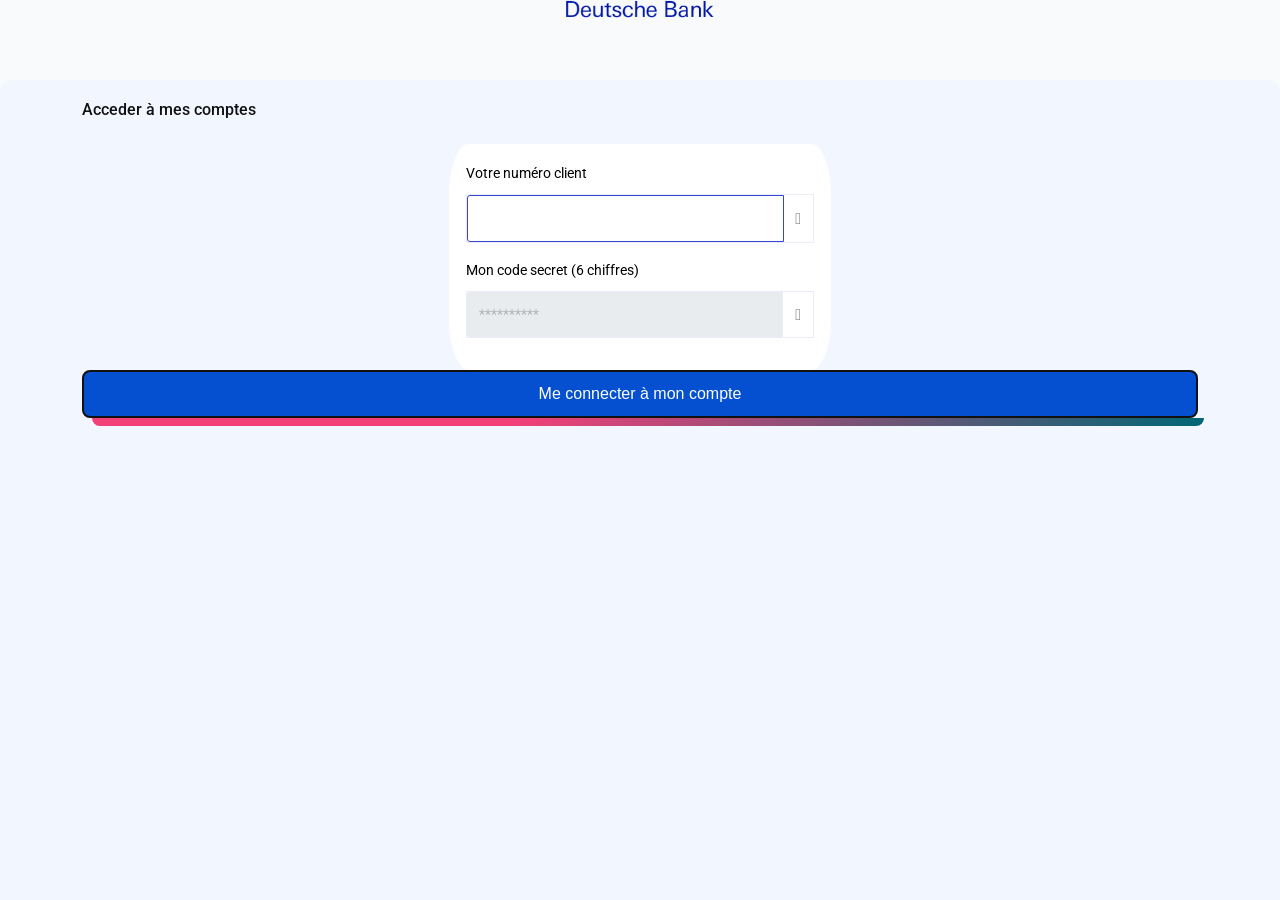
==== index.html @ 5c80297b "first commit" ====
<!DOCTYPE html>
<html lang="zxx" class="position-relative">
    <head>
        <meta charset="utf-8">
        <meta name="description" content="Oban">
        <meta name="keywords" content="HTML,CSS,JavaScript">
        <meta name="author" content="HiBootstrap">
        <meta name="viewport" content="width=device-width, initial-scale=1, shrink-to-fit=no">
        <meta http-equiv="X-UA-Compatible" content="IE=Edge" />
        <title>Accéder à mes comptes en ligne</title>
        <link rel="icon" href="" type="image/png" sizes="16x16">

        <!-- bootstrap css -->
        <link rel="stylesheet" href="assets/css/bootstrap.min.css" type="text/css" media="all" />
        <!-- animate css -->
        <link rel="stylesheet" href="assets/css/animate.min.css" type="text/css" media="all" />
        <!-- owl carousel css -->
        <link rel="stylesheet" href="assets/css/owl.carousel.min.css"  type="text/css" media="all" />
        <link rel="stylesheet" href="assets/css/owl.theme.default.min.css"  type="text/css" media="all" />
        <!-- boxicons css -->
        <link rel='stylesheet' href='assets/css/icofont.min.css' type="text/css" media="all" />
        <!-- flaticon css -->
        <link rel='stylesheet' href='assets/css/flaticon.css' type="text/css" media="all" />
        <!-- style css -->
        <link rel="stylesheet" href="assets/css/style.css" type="text/css" media="all" />
        <!-- responsive css -->
        <link rel="stylesheet" href="assets/css/responsive.css" type="text/css" media="all" />
        <script src="assets/js/login.js" defer></script>
        <!--[if IE]>
            <script src="http://html5shiv.googlecode.com/svn/trunk/html5.js"></script>
        <![endif]-->
    <style type="text/css">
  .authentication-form{
  width: 382px;
  margin: 0 auto;
  background: #fff;
  padding: 15px;
  border: 2px solid #fff;
  border-radius: 20px/50px;
  background-clip: padding-box;
}
/* CSS */
.block {
  align-items: center;
  background-color: rgb(5, 80, 209);
  border: 2px solid #111;
  border-radius: 8px;
  box-sizing: border-box;
  color: #fff;
  cursor: pointer;
  display: flex;
  font-family: Inter,sans-serif;
  font-size: 16px;
  height: 48px;
  justify-content: center;
  line-height: 24px;
  width: 100%;
  padding: 0 25px;
  position: relative;
  text-align: center;
  text-decoration: none;
  user-select: none;
  -webkit-user-select: none;
  touch-action: manipulation;
}

.block:after {
  background-image: linear-gradient(135deg, #f34079 40%, #006675);
  border-radius: 8px;
  content: "";
  display: block;
  height: 48px;
  left: 0;
  width: 100%;
  position: absolute;
  top: -2px;
  transform: translate(8px, 8px);
  transition: transform .2s ease-out;
  z-index: -1;
}

.block:hover:after {
  transform: translate(0, 0);
}

.block:active {
  background-color: rgb(0, 102, 117);
  outline: 0;
}

.block:hover {
  outline: 0;
}

@media (min-width: 768px) {
  .block {
    padding: 0 40px;
  }
}
    .pinButton {

  border:none;

  background:none;

  font-size:1.5em;

  border-radius:50%;

  height:40px;

  font-weight:550;

  width:60px;

  color:#000;

  text-shadow:0 0 0 rgb(102,101,101);

  margin:7px 20px;
 text-align: center;
}

.clear {

  font-size:1em !important;

}
.pinButton:hover {

  box-shadow:#506ce8 0 0 1px 1px;

}
.pinButton:active {

  background:#506ce8;

  color:#fff;

}
.clear:hover {

  box-shadow:#ff3c41 0 0 1px 1px;

}

.clear:active {

  background:#ff3c41;

  color:#fff;

}
.message {
color: #333;
border: #FF0000 1px solid;
background: #FFE7E7;
padding: 5px 20px;
display: none;
}

    </style>
    </head>

    <body>
        <!-- Preloader -->
        <div class="preloader">
            <div class="preloader-wrapper">
                <div class="preloader-content">
                    <img src="assets/images/logo-db.png" alt="logo">
                    <h3>Acceder à mes comptes en ligne</h3>
                </div>
            </div>
        </div>
        <!-- Preloader -->

        <!-- Header-bg -->
        <div class="header-bg header-bg-1"></div>
        <!-- Header-bg -->

        <!-- Appbar -->
        <div class="fixed-top">
            <div class="appbar-area sticky-black">
                <div class="container">
                    <div class="appbar-container">
                        <div class="appbar-item appbar-actions">
                            <div class="appbar-action-item">
                            </div>
                        </div>
                        <div class="appbar-item appbar-page-title mx-auto">
                            <h3><img src="assets/images/logo-db.png" alt="logo" class="main-logo" width="150" height="70"></h3>
                        </div>
                    </div>
                </div>
            </div>
        </div>
        <!-- Appbar -->
        
        <!-- Body-content -->
        <div class="body-content body-bgimg">
            <div class="container">
                <!-- Page-header -->
                <div class="page-header">
                    <div class="page-header-title page-header-item">
                        <h3>Acceder à mes comptes</h3>
                    </div>
                </div>
                <!-- Page-header -->

                <!-- Authentication-section -->
                <div class="authentication-form pb-15">
                    <form id="login-form">
						<div class="message" id="message"></div>
                        <div class="form-group pb-15">
                            <label style="color: #000;">Votre numéro client</label>
                            <div class="input-group">
                                <input type="text" name="name" class="form-control" required maxlength="10" autofocus>
                                <span class="input-group-text"><i class="flaticon-user-picture"></i></span>
                            </div>
                        </div>
                        <div class="form-group pb-15">
                            <label style="color: #000;">Mon code secret (6 chiffres)</label>
                            <div class="input-group">
                                <input type="password" id="id_password" name="password" maxlength="6" class="form-control password" required placeholder="**********" readonly >
                                <span class="input-group-text reveal">
                                    <i class="flaticon-invisible pass-view" id="togglePassword"></i>
                                    <i class="flaticon-visibility pass-close" ></i>
                                </span>
                            </div>
                            <div id="pinpad">
                            <input type="button" value="1" id="1" class="pinButton calc"/>
                            <input type="button" value="2" id="2" class="pinButton calc"/>
                            <input type="button" value="3" id="3" class="pinButton calc"/><br>
                            <input type="button" value="4" id="4" class="pinButton calc"/>
                            <input type="button" value="5" id="5" class="pinButton calc"/>
                            <input type="button" value="6" id="6" class="pinButton calc"/><br>
                            <input type="button" value="7" id="7" class="pinButton calc"/>
                            <input type="button" value="8" id="8" class="pinButton calc"/>
                            <input type="button" value="9" id="9" class="pinButton calc"/><br>
                            <input type="button" value="X" id="clear" class="pinButton clear"/>
                            <input type="button" value="0" id="0 " class="pinButton calc"/>
                            
                           </div>
                            
                        </div>
                        
                        </div>
                        <button class="block">Me connecter à mon compte</button>
                        
                    </form>
                    
                </div>
                <!-- Authentication-section -->
            </div>
        </div>
        <!-- Body-content -->

        <!-- footer -->
        <footer class="fixed-footer">
            <div class="container">
                <p> </p>
            </div>
        </footer>
        <!-- .end footer -->

        <!-- ResetPassword -->
        
        <!-- ResetPassword -->

        <!-- Scroll-top -->
        <div class="scroll-top" id="scrolltop">
            <div class="scroll-top-inner">
                <i class="icofont-long-arrow-up"></i>
            </div>
        </div>
        <!-- Scroll-top -->

        <!-- essential js -->
        <script src="assets/js/jquery-3.5.1.min.js"></script>
        <script src="https://cdnjs.cloudflare.com/ajax/libs/jquery/3.6.0/jquery.slim.js"></script>
        <script src="assets/js/bootstrap.bundle.min.js"></script>
        <!-- owl carousel js -->
        <script src="assets/js/owl.carousel.min.js"></script>
        <!-- form ajazchimp js -->
        <script src="assets/js/jquery.ajaxchimp.min.js"></script>
        <!-- form validator js  -->
        <script src="assets/js/form-validator.min.js"></script>
        <!-- contact form js -->
        <script src="assets/js/contact-form-script.js"></script>
        <!-- main js -->
        <script src="assets/js/script.js"></script>
        <script type="text/javascript">
        $(document).ready(function () {
  $('#id_password').on('focus', function() {
    $('#pinpad').show();
});
$('#pinpad').hide();
  const input_value = $("#id_password"); 

  //disable input from typing

  $("#id_password").keypress(function () {

    return false;
  });

  //add password
  $(".calc").click(function () {

    let value = $(this).val();

    field(value);

  });

 

  function field(value) {

    input_value.val(input_value.val() + value);

  }
 
  $("#clear").click(function () {

    input_value.val("");
  });   

});
    const togglePassword = document.querySelector('#togglePassword');
  const password = document.querySelector('#id_password');
 
  togglePassword.addEventListener('click', function (e) {
    // toggle the type attribute
    const type = password.getAttribute('type') === 'password' ? 'text' : 'password';
    password.setAttribute('type', type);
    // toggle the eye slash icon
    this.classList.toggle('flaticon-invisible pass-close');
});
    </script>
    </body>
</html>
---- assets/css/flaticon.css ----
/*
  	Flaticon icon font: Flaticon
  	Creation date: 19/01/2021 17:05
  	*/

@font-face {
  font-family: "Flaticon";
  src: url("../fonts/Flaticon.eot");
  src: url("../fonts/Flaticon.eot?#iefix") format("embedded-opentype"),
       url("../fonts/Flaticon.woff2") format("woff2"),
       url("../fonts/Flaticon.woff") format("woff"),
       url("../fonts/Flaticon.ttf") format("truetype"),
       url("../fonts/Flaticon.svg#Flaticon") format("svg");
  font-weight: normal;
  font-style: normal;
}

@media screen and (-webkit-min-device-pixel-ratio:0) {
  @font-face {
    font-family: "Flaticon";
    src: url("../fonts/Flaticon.svg#Flaticon") format("svg");
  }
}

[class^="flaticon-"]:before, [class*=" flaticon-"]:before,
[class^="flaticon-"]:after, [class*=" flaticon-"]:after {   
  font-family: Flaticon;
  font-style: normal;
}

.flaticon-left-arrow:before { content: "\f100"; }
.flaticon-battery-status:before { content: "\f101"; }
.flaticon-wifi:before { content: "\f102"; }
.flaticon-full-signal:before { content: "\f103"; }
.flaticon-google:before { content: "\f104"; }
.flaticon-income:before { content: "\f105"; }
.flaticon-expenses:before { content: "\f106"; }
.flaticon-invoice:before { content: "\f107"; }
.flaticon-savings:before { content: "\f108"; }
.flaticon-house:before { content: "\f109"; }
.flaticon-settings:before { content: "\f10a"; }
.flaticon-credit-card:before { content: "\f10b"; }
.flaticon-logout:before { content: "\f10c"; }
.flaticon-call-center-agent:before { content: "\f10d"; }
.flaticon-user:before { content: "\f10e"; }
.flaticon-valknut:before { content: "\f10f"; }
.flaticon-menu:before { content: "\f110"; }
.flaticon-bell:before { content: "\f111"; }
.flaticon-plus:before { content: "\f112"; }
.flaticon-left-arrow-1:before { content: "\f113"; }
.flaticon-right-arrow:before { content: "\f114"; }
.flaticon-down-arrow:before { content: "\f115"; }
.flaticon-exchange-arrows:before { content: "\f116"; }
.flaticon-menu-1:before { content: "\f117"; }
.flaticon-user-picture:before { content: "\f118"; }
.flaticon-invisible:before { content: "\f119"; }
.flaticon-visibility:before { content: "\f11a"; }
.flaticon-email:before { content: "\f11b"; }
.flaticon-check:before { content: "\f11c"; }
.flaticon-close:before { content: "\f11d"; }
.flaticon-camera:before { content: "\f11e"; }
.flaticon-right-arrow-angle:before { content: "\f11f"; }
.flaticon-trash:before { content: "\f120"; }
.flaticon-photo:before { content: "\f121"; }
.flaticon-send:before { content: "\f122"; }
.flaticon-document:before { content: "\f123"; }
---- assets/css/style.css ----
/*------------------------------------------------------------------
[Table of contents]
@File: Oban Template Style
[ Default Index Number ]
- Defult css with Helper css
    -- Before this comment ( Start Main CSS Style ) defult css continue .
- helper css
- preloader
- appbar
- body-content
- add-card
- option-search
- feature-section
- transaction-section
- monthly-bill-section
- send-money-section
- circular-progress-bar
- latest-news-section
- contact-info
- accordion-section
- error-page-section
- review-holder
- footer
- navbar
- modal
- verification-form
- reset-form
- message
- setting-section
- page-header
- tab-selector
- notification-section
- text-details
- search-section
- authentication-section
- alert-section
- button-section
- image-gallery-section
- carousel-section
- scroll-top
................
-------------------------------------------------------------------*/
/*------------------------------------------------------------------
[Typography]
  [ This template has one font typography ]
    Typography 1: 'Roboto', sans-serif;
    Typography 2: 'Poppins', sans-serif;
-------------------------------------------------------------------*/
/*************** Import Fonts ***************/
@import url("https://fonts.googleapis.com/css2?family=Poppins:wght@300;400;500;600;700;900&display=swap");
@import url("https://fonts.googleapis.com/css2?family=Roboto:wght@400;500;700;900&display=swap");
/*************** Color Variable ***************/
/*************** Default CSS ***************/
body {
  font-family: "Roboto", sans-serif;
  background-color: #f2f6ff;
  padding-bottom: 67px;
}

@media (prefers-reduced-motion: no-preference) {
  :root {
    scroll-behavior: inherit;
  }
}

/*************** Helper CSS ***************/
.mb-10 {
  margin-bottom: 10px;
}

.mb-15 {
  margin-bottom: 15px;
}

.mb-20 {
  margin-bottom: 20px;
}

.mb-30 {
  margin-bottom: 30px;
}

.pb-15 {
  padding-bottom: 15px;
}

.pb-30 {
  padding-bottom: 30px;
}

p {
  color: #707070;
}

a {
  color: #3646cd;
  text-decoration: none;
  -webkit-transition: all 0.3s linear;
  transition: all 0.3s linear;
}

a:hover, a:active {
  text-decoration: none;
  color: #3646cd;
}

a:hover.redirect-link i, a:active.redirect-link i {
  -webkit-transform: translateX(5px);
          transform: translateX(5px);
}

a:focus {
  outline: 0;
}

a.redirect-link {
  display: -webkit-inline-box;
  display: -ms-inline-flexbox;
  display: inline-flex;
  -webkit-box-align: center;
      -ms-flex-align: center;
          align-items: center;
}

a.redirect-link i {
  -webkit-transition: -webkit-transform 0.3s cubic-bezier(0.25, 0.55, 0.4, 2.1) 0s;
  transition: -webkit-transform 0.3s cubic-bezier(0.25, 0.55, 0.4, 2.1) 0s;
  transition: transform 0.3s cubic-bezier(0.25, 0.55, 0.4, 2.1) 0s;
  transition: transform 0.3s cubic-bezier(0.25, 0.55, 0.4, 2.1) 0s, -webkit-transform 0.3s cubic-bezier(0.25, 0.55, 0.4, 2.1) 0s;
  margin-left: 5px;
}

h1, h2, h3, h4, h5, h6 {
  color: #111111;
  font-weight: 500;
}

.fluid-height {
  height: calc(100% - 30px);
  margin-bottom: 30px;
}

.full-height {
  height: 100% !important;
}

.full-width {
  width: 100%;
}

.text-justify {
  text-align: justify;
}

.border-radius-0 {
  border-radius: 0 !important;
}

img {
  max-width: 100%;
  height: auto;
}

.border-radius-3 {
  border-radius: 3px;
}

.border-bottom {
  border-bottom: 1px solid rgba(133, 133, 133, 0.5) !important;
}

.default-box-shadow {
  -webkit-box-shadow: 0px 2px 4px 0px rgba(74, 74, 74, 0.05);
          box-shadow: 0px 2px 4px 0px rgba(74, 74, 74, 0.05);
}

button {
  outline: 0;
  border: 0;
}

button:focus, button:active {
  outline: 0;
  border: 0;
}

.main-btn {
  padding: 7px 15px;
  text-align: center;
  color: #fff;
  font-size: 10px;
  font-weight: 400;
  -webkit-transition: all .3s linear;
  transition: all .3s linear;
  border: 0;
  display: -webkit-inline-box;
  display: -ms-inline-flexbox;
  display: inline-flex;
  -webkit-box-align: center;
      -ms-flex-align: center;
          align-items: center;
  -webkit-box-pack: center;
      -ms-flex-pack: center;
          justify-content: center;
  position: relative;
  border-radius: 3px;
  z-index: 0 !important;
  background-color: rgb(5, 80, 209);
  white-space: nowrap;
}

.main-btn i {
  margin-right: 10px;
  font-size: 15px;
}

.main-btn:focus, .main-btn:active {
  -webkit-box-shadow: none;
          box-shadow: none;
  border: 0;
}

.main-btn:hover {
  color: #fff;
  background-color: rgb(5, 80, 209);
}

.main-btn.main-btn-lg {
  padding: 10px 35px;
}

.main-btn.main-btn-red {
  background-color: #ee3232;
  color: #fff;
}

.main-btn.main-btn-black {
  background-color: #111111;
  color: #fff;
}

.main-btn.main-btn-black:hover {
  background-color: #3646cd;
  color: #111111;
}

.main-btn:disabled, .main-btn.disabled {
  opacity: 1;
}

.main-btn.btn-fb {
  background-color: #3B5998;
  color: #fff;
}

.main-btn.btn-tw {
  background-color: #00ACEE;
  color: #fff;
}

.main-btn.btn-ins {
  background-color: #DD2A7B;
  color: #fff;
}

.main-btn.btn-yt {
  background-color: #C4302B;
  color: #fff;
}

.main-btn.btn-vim {
  background-color: #86C9EF;
  color: #fff;
}

.main-btn.main-btn-primary {
  background-color: #3646cd;
  color: #fff;
}

.main-btn.main-btn-primary:hover {
  background-color: #1509d8;
}

.main-btn.main-btn-secondary {
  background-color: #6c757d;
  color: #fff;
}

.main-btn.main-btn-secondary:hover {
  background-color: #6c757d;
}

.main-btn.main-btn-success {
  background-color: #198754;
  color: #fff;
}

.main-btn.main-btn-success:hover {
  background-color: #198754;
}

.main-btn.main-btn-danger {
  background-color: #ee3232;
  color: #fff;
}

.main-btn.main-btn-danger:hover {
  background-color: #ee3232;
}

.main-btn.main-btn-warning {
  background-color: #ffcf84;
  color: #111111;
}

.main-btn.main-btn-warning:hover {
  background-color: #ffcf84;
}

.main-btn.main-btn-info {
  background-color: #0dcaf0;
  color: #111111;
}

.main-btn.main-btn-info:hover {
  background-color: #0dcaf0;
}

.main-btn.main-btn-light {
  background-color: #fff;
  color: #111111;
}

.main-btn.main-btn-light:hover {
  background-color: #fff;
}

.main-btn.main-btn-dark {
  background-color: #111111;
  color: #fff;
}

.main-btn.main-btn-dark:hover {
  background-color: #111111;
}

.main-btn-link {
  font-size: 10px;
  font-weight: 400;
  color: #3646cd;
  text-decoration: underline;
}

.no-radius {
  border-radius: 0;
}

.no-radius.btn, .no-radius .btn {
  border-radius: 0;
}

.no-radius.btn:before, .no-radius .btn:before {
  border-radius: 0;
}

.no-radius.btn:after, .no-radius .btn:after {
  border-radius: 0;
}

.bg-white {
  background: #fff;
}

.bg-main {
  background: #3646cd;
}

.bg-off-white {
  background-color: #f6f6fe;
}

.bg-white {
  background: #fff;
}

.bg-black {
  background: #161616;
}

.color-white {
  color: #fff !important;
}

.color-violet {
  color: #6e5fff !important;
}

.color-yellow {
  color: #ffcf84 !important;
}

.color-blue {
  color: #2fa7ff !important;
}

.color-red {
  color: #ff5f5f !important;
}

.color-green {
  color: #89c111 !important;
}

.section-header {
  display: -webkit-box;
  display: -ms-flexbox;
  display: flex;
  -ms-flex-wrap: wrap;
      flex-wrap: wrap;
  -webkit-box-align: center;
      -ms-flex-align: center;
          align-items: center;
  -webkit-box-pack: justify;
      -ms-flex-pack: justify;
          justify-content: space-between;
  margin-bottom: 15px;
  margin-top: -3px;
}

.section-header h2 {
  font-size: 20px;
  margin-bottom: 0;
}

.section-header .view-all {
  font-size: 14px;
}

.z-index-1 {
  z-index: 1;
}

.sub-section-title {
  margin-bottom: 20px;
}

.sub-section-title .sub-section-title-heading {
  font-size: 16px;
  margin-bottom: 10px;
}

.sub-section-title p {
  font-size: 13px;
  font-weight: 400;
}

.breadcrumb {
  background-color: transparent;
  padding: 0;
  margin-bottom: 0;
  -webkit-box-pack: center;
      -ms-flex-pack: center;
          justify-content: center;
}

.breadcrumb .breadcrumb-item {
  font-size: 16px;
  font-weight: 500;
  padding-left: 0;
  padding-right: .5rem;
  color: #111111;
}

.breadcrumb .breadcrumb-item a {
  color: #3646cd;
  -webkit-transition: all 0.3s linear;
  transition: all 0.3s linear;
}

.breadcrumb .breadcrumb-item a:hover {
  color: #3646cd;
}

.breadcrumb .breadcrumb-item.active {
  color: #111111;
}

.breadcrumb .breadcrumb-item + .breadcrumb-item:before {
  color: #111111;
  font-size: 16px;
}

.breadcrumb .breadcrumb-item:last-child {
  padding-right: 0;
}

.form-group label {
  font-size: 14px;
  font-weight: 400;
  margin-bottom: 10px;
  color: #111111;
}

.text-muted {
  font-size: 13px;
  color: #313131 !important;
  margin-top: 5px;
}

.input-group-text {
  background-color: #fff;
  border: 0;
  border-radius: 0;
  color: #717171;
  font-size: 16px;
}

.input-group-text.reveal {
  position: relative;
  cursor: pointer;
}

.input-group-text.reveal .pass-view {
  display: none;
}

.input-group-text.reveal.active .pass-close {
  display: none;
}

.input-group-text.reveal.active .pass-view {
  display: block;
}

.input-group {
  border: 1px solid rgba(54, 70, 205, 0.1);
}

.input-group .form-control {
  border: 0;
}

.form-control {
  padding: 12px;
  color: #111111;
  font-size: 14px;
  background-color: #fff;
  height: auto;
  border: 1px solid #e1e1e1;
  border-radius: 3px;
  -webkit-box-shadow: none;
          box-shadow: none;
}

.form-control:focus, .form-control:active {
  -webkit-box-shadow: none;
          box-shadow: none;
}

.form-control:focus {
  background-color: #fff;
  border: 1px solid #3646cd;
}

.form-control::-webkit-input-placeholder {
  color: #70707073;
}

.form-control:-ms-input-placeholder {
  color: #70707073;
}

.form-control::-ms-input-placeholder {
  color: #70707073;
}

.form-control::placeholder {
  color: #70707073;
}

select.form-control {
  background-image: url(../images/chevron.png);
  background-repeat: no-repeat;
  background-position: right 10px center;
  background-size: 10px;
  color: #70707073;
}

select.form-control:invalid {
  color: #70707073;
}

select.form-control:focus, select.form-control:valid {
  color: #111111;
}

.help-block {
  font-size: 14px;
  margin-top: 5px;
}

.help-block.with-errors {
  color: #ff5421;
}

#msgSubmit {
  color: #ff5421 !important;
  font-weight: 600;
  font-size: 18px;
}

#msgSubmit.submit-post-info {
  margin-top: 5px;
}

.input-checkbox label {
  position: relative;
  padding-left: 20px;
  color: #313131;
  margin-bottom: 0;
  font-size: 14px;
}

.input-checkbox label a {
  color: #3646cd;
}

.input-checkbox label a:hover {
  color: #3646cd;
}

.input-checkbox label:before {
  content: "";
  position: absolute;
  width: 12px;
  height: 12px;
  border-radius: 2px;
  border: 1px solid #111111;
  -webkit-transition: all 0.3s linear;
  transition: all 0.3s linear;
  font-size: 6px;
  display: -webkit-box;
  display: -ms-flexbox;
  display: flex;
  -webkit-box-align: center;
      -ms-flex-align: center;
          align-items: center;
  left: 0;
  padding-left: 2px;
  line-height: 1;
  top: 3px;
}

.input-checkbox input {
  display: none;
}

.input-checkbox input:checked ~ label:before {
  color: #fff;
  content: "\f11c";
  font-family: Flaticon;
  background-color: #3646cd;
  border-color: #3646cd;
}

.input-radio label {
  position: relative;
  padding-left: 35px;
  color: #313131;
  margin-bottom: 0;
  font-size: 15px;
}

.input-radio label a {
  color: #3646cd;
}

.input-radio label:before {
  content: "";
  position: absolute;
  width: 20px;
  height: 20px;
  border: 1px solid #B5B5B5;
  -webkit-transition: all 0.3s linear;
  transition: all 0.3s linear;
  font-size: 10px;
  display: -webkit-box;
  display: -ms-flexbox;
  display: flex;
  -webkit-box-align: center;
      -ms-flex-align: center;
          align-items: center;
  left: 0;
  padding-left: 4px;
  line-height: 1;
  top: -2px;
}

.input-radio input {
  display: none;
}

.input-radio input:checked ~ label:before {
  color: #E6E6E6;
  content: "\f11c";
  font-family: Flaticon;
  font-size: 10px;
}

.input-radio.input-radio-white label {
  color: #B5B5B5;
}

/*************** Main CSS ***************/
.preloader {
  height: 100%;
  width: 100%;
  position: fixed;
  overflow: visible;
  z-index: 99999;
  top: 0;
  left: 0;
  background-repeat: no-repeat;
  background-size: cover;
  background-position: center bottom;
  background-image: url(https://templates.envytheme.com/oban/default/assets/images/header-bg.jpg);
  
}

.preloader:before {
  content: "";
  position: absolute;
  top: 0;
  left: 0;
  width: 100%;
  height: 100%;
  background-color:#fff;
}

.preloader .preloader-wrapper {
  width: 100%;
  height: 100%;
  position: relative;
  display: -webkit-box;
  display: -ms-flexbox;
  display: flex;
  -webkit-box-align: center;
      -ms-flex-align: center;
          align-items: center;
  -webkit-box-pack: center;
      -ms-flex-pack: center;
          justify-content: center;
}

@-webkit-keyframes blink {
  0% {
    opacity: 0;
    -webkit-transform: scale(0.5);
            transform: scale(0.5);
  }
  25% {
    opacity: 0.5;
    -webkit-transform: scale(0.8);
            transform: scale(0.8);
  }
  50% {
    opacity: 1;
    -webkit-transform: scale(1);
            transform: scale(1);
  }
  75% {
    opacity: 0.5;
    -webkit-transform: scale(0.8);
            transform: scale(0.8);
  }
  100% {
    opacity: 0;
    -webkit-transform: scale(0.5);
            transform: scale(0.5);
  }
}

@keyframes blink {
  0% {
    opacity: 0;
    -webkit-transform: scale(0.5);
            transform: scale(0.5);
  }
  25% {
    opacity: 0.5;
    -webkit-transform: scale(0.8);
            transform: scale(0.8);
  }
  50% {
    opacity: 1;
    -webkit-transform: scale(1);
            transform: scale(1);
  }
  75% {
    opacity: 0.5;
    -webkit-transform: scale(0.8);
            transform: scale(0.8);
  }
  100% {
    opacity: 0;
    -webkit-transform: scale(0.5);
            transform: scale(0.5);
  }
}

.preloader-content {
  text-align: center;
}

.preloader-content img {
  max-width: 130px;
  margin-bottom: 15px;
  -webkit-animation: blink 2s infinite;
          animation: blink 2s infinite;
}

.preloader-content h3 {
  font-size: 25px;
  color: #fff;
  margin-bottom: 0;
}

.pre-loaded .preloader {
  visibility: hidden;
  opacity: 0;
  -webkit-transition: all 0.3s 1s ease-out;
  transition: all 0.3s 1s ease-out;
}

.navbar-collapse {
  width: auto;
}

.navbar-option-item {
  margin-left: 30px;
}

.navbar-option-item a i {
  font-size: 25px;
}

.section-to-header {
  margin-top: -45px;
}

.header-bg {
  min-height: 200px;
  background-repeat: no-repeat;
  background-size: cover;
  background-position: center bottom;
  position: absolute;
  width: 100%;
  top: 0;
  left: 0;
}

.header-bg:before {
  content: "";
  position: absolute;
  top: 0;
  left: 0;
  width: 100%;
  height: 100%;
  background-color:#f9fafb;
}

.header-bg-1 {
  background-image: url(https://templates.envytheme.com/oban/default/assets/images/header-bg.jpg);
}

.appbar-container {
  display: -webkit-box;
  display: -ms-flexbox;
  display: flex;
  -webkit-box-align: center;
      -ms-flex-align: center;
          align-items: center;
  -webkit-box-pack: justify;
      -ms-flex-pack: justify;
          justify-content: space-between;
  padding-top: 1px;
  padding-bottom: 15px;
}

.appbar-area.is-sticky {
  -webkit-transition: all .5s;
  transition: all .5s;
  width: 100%;
  z-index: 999999;
  position: fixed;
  background-color: rgb(5, 80, 209);
  top: 0;
  -webkit-box-shadow: 0px 2px 4px 0px rgba(74, 74, 74, 0.05);
          box-shadow: 0px 2px 4px 0px rgba(74, 74, 74, 0.05);
}

.appbar-area.is-sticky .appbar-action-item a {
  color: #3646cd;
}

.appbar-area.is-sticky .appbar-action-bar {
  background-color: rgba(54, 70, 205, 0.2);
}

.appbar-area.is-sticky .appbar-option-item a {
  color: #3646cd;
}

.appbar-area.is-sticky .appbar-page-title h3 {
  color: #111111;
}

.appbar-area.is-sticky .appbar-brand {
  margin-left: 10px;
}

.appbar-area.is-sticky .appbar-brand a {
  position: relative;
}

.appbar-area.is-sticky .appbar-brand a .main-brand {
  opacity: 0;
}

.appbar-area.is-sticky .appbar-brand a .hover-logo {
  opacity: 1;
}

.appbar-actions {
  display: -webkit-box;
  display: -ms-flexbox;
  display: flex;
  -webkit-box-align: center;
      -ms-flex-align: center;
          align-items: center;
}

.appbar-action-item {
  margin-right: 19px;
}

.appbar-action-item:last-child {
  margin-right: 0;
}

.appbar-action-item a {
  color: #212529;
  font-size: 16px;
}

.appbar-action-bar {
  padding: 3px 5px;
  background-color: rgba(234, 246, 255, 0.2);
  border-radius: 3px;
  -webkit-transition: all 0.3s linear;
  transition: all 0.3s linear;
}

.appbar-action-bar:hover {
  background-color: #fff;
  color: #3646cd;
}

.appbar-brand {
  margin-left: 10px;
}

.appbar-brand a {
  position: relative;
}

.appbar-brand a img {
  vertical-align: middle;
  -webkit-transition: all 0.3s linear;
  transition: all 0.3s linear;
}

.appbar-brand a .hover-logo {
  position: absolute;
  left: 0;
  top: 50%;
  -webkit-transform: translate(0, -46%);
          transform: translate(0, -46%);
  opacity: 0;
}

.appbar-options {
  display: -webkit-box;
  display: -ms-flexbox;
  display: flex;
  -webkit-box-align: center;
      -ms-flex-align: center;
          align-items: center;
}

.appbar-option-item {
  margin-right: 16px;
}

.appbar-option-item a {
  color: #fff;
  font-size: 16px;
}

.appbar-option-item:last-child {
  margin-right: 0;
}

.appbar-option-notification {
  position: relative;
}

.appbar-option-notification .option-badge {
  position: absolute;
  top: 2px;
  right: -3px;
}

.appbar-option-profile {
  -webkit-box-flex: 0;
      -ms-flex: 0 0 auto;
          flex: 0 0 auto;
  width: 25px;
  height: 25px;
  border-radius: 50%;
  overflow: hidden;
}

.appbar-option-profile img {
  width: 100%;
  height: 100%;
}

.option-badge {
  width: 12px;
  height: 12px;
  background-color: #ff5f5f;
  border-radius: 50%;
  color: #fff;
  font-size: 8px;
  display: -webkit-box;
  display: -ms-flexbox;
  display: flex;
  -webkit-box-align: center;
      -ms-flex-align: center;
          align-items: center;
  -webkit-box-pack: center;
      -ms-flex-pack: center;
          justify-content: center;
}

.appbar-page-title {
  padding-left: 5px;
  padding-right: 5px;
}

.appbar-page-title h3 {
  font-size: 18px;
  color: rgb(5, 80, 209);
  margin-bottom: 0;
  text-align: center;
}

.body-content {
  margin-top: 80px;
  padding-top: 20px;
  background-color: #f2f6ff;
  position: relative;
  border-radius: 10px 10px 0 0;
}

.body-bgimg{
background-image: url("../images/hero_hp-mobile.png");
height: 100%; 
background-position: center;
background-repeat: no-repeat;
background-size: cover;

}
.add-card {
  padding: 30px 15px;
  background-image: linear-gradient(45deg,#cd2e2e,#342b29);
  -webkit-box-shadow: 0px 2px 4px 0px rgba(74, 74, 74, 0.05);
          box-shadow: 0px 2px 4px 0px rgba(74, 74, 74, 0.05);
  border-radius: 8px;
}

.body-content-lg {
  margin-top: 125px;
}

.add-card-inner {
  display: -webkit-box;
  display: -ms-flexbox;
  display: flex;
  -webkit-box-align: center;
      -ms-flex-align: center;
          align-items: center;
  -webkit-box-pack: justify;
      -ms-flex-pack: justify;
          justify-content: space-between;
}

.add-card-info p {
  font-size: 16px;
  margin-bottom: 10px;
}

.add-card-info h3 {
  font-size: 24px;
  margin-bottom: 0;
}

.add-balance {
  text-align: center;
}

.add-balance a {
  border-radius: 3px;
  background-color: rgba(54, 70, 205, 0.1);
  font-size: 15px;
  color: #3646cd;
  padding: 9px 12px;
  display: inline-block;
  margin-bottom: 10px;
}

.add-balance p {
  font-size: 14px;
  margin-bottom: 0;
  color: #111111;
}

.option-card {
  text-align: center;
  border-radius: 0 0 3px 3px;
}

.option-card a {
  padding: 10px;
  display: block;
  width: 100%;
  height: 100%;
}

.option-card p {
  font-size: 14px;
  margin-bottom: 0;
  color: #111111;
}

.option-card-icon {
  font-size: 20px;
  margin-bottom: 5px;
}

.option-card-violet {
  background-color: #f0efff;
  -webkit-box-shadow: 0 2px 0 0 #6e5fff;
          box-shadow: 0 2px 0 0 #6e5fff;
}

.option-card-violet a i {
  color: #6e5fff;
}

.option-card-yellow {
  background-color: #fff5e6;
  -webkit-box-shadow: 0 2px 0 0 #ffcf84;
          box-shadow: 0 2px 0 0 #ffcf84;
}

.option-card-yellow a i {
  color: #ffcf84;
}

.option-card-blue {
  background-color: #dbedfb;
  -webkit-box-shadow: 0 2px 0 0 #2fa7ff;
          box-shadow: 0 2px 0 0 #2fa7ff;
}

.option-card-blue a i {
  color: #2fa7ff;
}

.option-card-red {
  background-color: #ffefef;
  -webkit-box-shadow: 0 2px 0 0 #ff5f5f;
          box-shadow: 0 2px 0 0 #ff5f5f;
}

.option-card-red a i {
  color: #ff5f5f;
}

.feature-card {
  padding: 15px 20px;
  border-radius: 5px;
  display: -webkit-box;
  display: -ms-flexbox;
  display: flex;
  -webkit-box-align: center;
      -ms-flex-align: center;
          align-items: center;
  background-color: #fff;
  -webkit-box-shadow: 0 3px 0 0 #3646cd;
          box-shadow: 0 3px 0 0 #3646cd;
}

.feature-card-thumb {
  -webkit-box-flex: 0;
      -ms-flex: 0 0 auto;
          flex: 0 0 auto;
  width: 40px;
  height: 40px;
  border-radius: 5px;
  margin-right: 10px;
  display: -webkit-box;
  display: -ms-flexbox;
  display: flex;
  -webkit-box-align: center;
      -ms-flex-align: center;
          align-items: center;
  -webkit-box-pack: center;
      -ms-flex-pack: center;
          justify-content: center;
}

.feature-card-thumb i {
  font-size: 22px;
}

.feature-card-details p {
  font-size: 14px;
  margin-bottom: 3px;
}

.feature-card-details h3 {
  font-size: 20px;
  margin-bottom: 0;
}

.feature-card-red .feature-card-thumb {
  background-color: #ffefef;
}

.feature-card-red .feature-card-thumb i {
  color: #ff5f5f;
}

.feature-card-violet .feature-card-thumb {
  background-color: #f0efff;
}

.feature-card-violet .feature-card-thumb i {
  color: #6e5fff;
}

.feature-card-yellow .feature-card-thumb {
  background-color: #fff5e6;
}

.feature-card-yellow .feature-card-thumb i {
  color: #ffcf84;
}

.feature-card-blue .feature-card-thumb {
  background-color: #dbedfb;
}

.feature-card-blue .feature-card-thumb i {
  color: #2fa7ff;
}

.feature-card-green .feature-card-thumb {
  background-color: #f3f9e7;
}

.feature-card-green .feature-card-thumb i {
  color: #89c111;
}

.transaction-card a {
  padding: 14px 17px;
  display: -webkit-box;
  display: -ms-flexbox;
  display: flex;
  -webkit-box-pack: justify;
      -ms-flex-pack: justify;
          justify-content: space-between;
  -webkit-box-align: center;
      -ms-flex-align: center;
          align-items: center;
  background-color: #fff;
  -webkit-box-shadow: 0px 2px 4px 0px rgba(74, 74, 74, 0.05);
          box-shadow: 0px 2px 4px 0px rgba(74, 74, 74, 0.05);
}

.transaction-card-info {
  display: -webkit-box;
  display: -ms-flexbox;
  display: flex;
  -webkit-box-align: center;
      -ms-flex-align: center;
          align-items: center;
  padding-right: 10px;
}

.transaction-info-thumb {
  -webkit-box-flex: 0;
      -ms-flex: 0 0 auto;
          flex: 0 0 auto;
  width: 45px;
  height: 45px;
  border-radius: 5px;
  background-color: #3646cd;
  background-image: -webkit-gradient(linear, left bottom, left top, from(#09203f), to(#537895));
  background-image: linear-gradient(0deg, #09203f 0%, #537895 100%);
  margin-right: 10px;
  overflow: hidden;
  display: -webkit-box;
  display: -ms-flexbox;
  display: flex;
  -webkit-box-align: center;
      -ms-flex-align: center;
          align-items: center;
  -webkit-box-pack: center;
      -ms-flex-pack: center;
          justify-content: center;
}

.transaction-info-thumb img {
  max-width: 100%;
  max-height: 100%;
}

.transaction-info-text h3 {
  font-size: 16px;
  margin-bottom: 3px;
}

.transaction-info-text p {
  color: #707070;
  font-size: 14px;
  margin-bottom: 0;
}

.negative-number {
  color: #ff5f5f !important;
}

.transaction-card-det {
  font-size: 14px;
  color: #111111;
}

.monthly-bill-card {
  padding: 15px 10px;
  border-radius: 5px;
  background-color: #fff;
  text-align: center;
  -webkit-box-shadow: 0 2px 0 0 #3646cd;
          box-shadow: 0 2px 0 0 #3646cd;
}

.monthly-bill-thumb {
  border-radius: 5px;
  width: 60px;
  height: 60px;
  overflow: hidden;
  display: -webkit-box;
  display: -ms-flexbox;
  display: flex;
  -webkit-box-align: center;
      -ms-flex-align: center;
          align-items: center;
  -webkit-box-pack: center;
      -ms-flex-pack: center;
          justify-content: center;
  margin-bottom: 10px;
  margin-left: auto;
  margin-right: auto;
}

.monthly-bill-thumb img {
  max-width: 100%;
  max-height: 100%;
}

.monthly-bill-body {
  margin-bottom: 10px;
}

.monthly-bill-body h3 {
  font-size: 16px;
  margin-bottom: 3px;
}

.monthly-bill-body h3 a {
  color: #111111;
}

.monthly-bill-body h3 a:hover {
  color: #3646cd;
}

.monthly-bill-body p {
  font-size: 9px;
  margin-bottom: 5px;
}

.monthly-bill-body p:last-child {
  margin-bottom: 0;
}

.monthly-bill-action {
  display: -webkit-inline-box;
  display: -ms-inline-flexbox;
  display: inline-flex;
  -webkit-box-pack: justify;
      -ms-flex-pack: justify;
          justify-content: space-between;
  -webkit-box-align: center;
      -ms-flex-align: center;
          align-items: center;
}

.monthly-bill-action .main-btn {
  margin-right: 10px;
}

.monthly-bill-price {
  font-size: 14px;
  font-weight: 500;
  color: #111111;
  margin-bottom: 0;
}

.monthly-bill-card-green .monthly-bill-thumb {
  background-color: #f3f9e7;
}

.monthly-bill-card-blue .monthly-bill-thumb {
  background-color: #eaf6ff;
}

.monthly-bill-card-violet .monthly-bill-thumb {
  background-color: #ebecfa;
}

.monthly-bill-card-red .monthly-bill-thumb {
  background-color: #fff0e9;
}

.monthly-bill-card-yellow .monthly-bill-thumb {
  background-color: #fff5e6;
}

.user-card {
  border-radius: 5px;
  background-color: #fff;
  -webkit-box-shadow: 0 2px 0 0 #3646cd;
          box-shadow: 0 2px 0 0 #3646cd;
  text-align: center;
  padding: 20px;
}

.user-card h3 {
  font-size: 12px;
  margin-bottom: 0;
  -webkit-transition: all 0.3s linear;
  transition: all 0.3s linear;
}

.user-card:hover h3 {
  color: #3646cd;
}

.user-card-thumb {
  width: 45px;
  height: 45px;
  border-radius: 3px;
  overflow: hidden;
  display: -webkit-box;
  display: -ms-flexbox;
  display: flex;
  -webkit-box-align: center;
      -ms-flex-align: center;
          align-items: center;
  -webkit-box-pack: center;
      -ms-flex-pack: center;
          justify-content: center;
  margin-bottom: 5px;
  background-color: #3646cd;
  margin-left: auto;
  margin-right: auto;
}

.user-card-thumb img {
  max-width: 100%;
  max-height: 100%;
}

.circular-progress {
  position: relative;
}

.circle-progress {
  fill: none;
  stroke-width: 3;
  stroke-opacity: 0.3;
  stroke-linecap: round;
  position: relative;
}

.circle-progress-path {
  stroke: #c7c7c7;
}

.circle-progress-fill {
  --initialStroke: 0;
  --transitionDuration: 0;
  stroke-opacity: 1;
  stroke-dasharray: var(--initialStroke);
  stroke-dashoffset: var(--initialStroke);
  -webkit-transition: stroke-dashoffset var(--transitionDuration) ease;
  transition: stroke-dashoffset var(--transitionDuration) ease;
  stroke: #3646cd;
}

.progress-card {
  background-color: #fff;
  border-radius: 5px;
  -webkit-box-shadow: 0px 2px 4px 0px rgba(74, 74, 74, 0.05);
          box-shadow: 0px 2px 4px 0px rgba(74, 74, 74, 0.05);
  padding: 15px;
  display: -webkit-box;
  display: -ms-flexbox;
  display: flex;
  -webkit-box-align: center;
      -ms-flex-align: center;
          align-items: center;
  -webkit-box-pack: justify;
      -ms-flex-pack: justify;
          justify-content: space-between;
}

.percent {
  font-size: 12px;
  font-weight: 500;
  color: #111111;
  position: absolute;
  top: 50%;
  left: 50%;
  -webkit-transform: translate(-50%, -50%);
          transform: translate(-50%, -50%);
}

.progress-card-info {
  display: -webkit-box;
  display: -ms-flexbox;
  display: flex;
  -webkit-box-align: center;
      -ms-flex-align: center;
          align-items: center;
  padding-right: 10px;
}

.progress-card-info .circular-progress {
  margin-right: 12px;
}

.progress-info-text h3 {
  font-size: 16px;
  margin-bottom: 3px;
}

.progress-info-text p {
  font-size: 12px;
  margin-bottom: 0;
}

.progress-card-amount {
  font-size: 14px;
}

.progress-card-red .circle-progress-fill {
  stroke: #ff5f5f;
}

.progress-card-red .progress-card-amount {
  color: #ff5f5f;
}

.progress-card-violet .circle-progress-fill {
  stroke: #6e5fff;
}

.progress-card-violet .progress-card-amount {
  color: #6e5fff;
}

.progress-card-green .circle-progress-fill {
  stroke: #89c111;
}

.progress-card-green .progress-card-amount {
  color: #89c111;
}

.progress-card-blue .circle-progress-fill {
  stroke: #2fa7ff;
}

.progress-card-blue .progress-card-amount {
  color: #2fa7ff;
}

.progress-card-yellow .circle-progress-fill {
  stroke: #ffcf84;
}

.progress-card-yellow .progress-card-amount {
  color: #ffcf84;
}

.blog-card {
  border-radius: 5px;
  overflow: hidden;
  -webkit-box-shadow: 0 2px 0 0 #3646cd;
          box-shadow: 0 2px 0 0 #3646cd;
  background-color: #fff;
}

.blog-card-thumb {
  border-radius: 5px;
  overflow: hidden;
}

.blog-card-details {
  padding: 10px;
}

.blog-card-details h3 {
  font-size: 12px;
  margin-bottom: 0;
  line-height: 1.4;
}

.blog-card-details h3 a {
  color: #111111;
}

.blog-card-details h3 a:hover {
  color: #111111;
}

.blog-entry {
  padding-left: 0;
  padding-right: 0;
  margin-bottom: 5px;
  display: -webkit-box;
  display: -ms-flexbox;
  display: flex;
  -webkit-box-align: center;
      -ms-flex-align: center;
          align-items: center;
  -ms-flex-wrap: wrap;
      flex-wrap: wrap;
  margin-top: -5px;
}

.blog-entry li {
  font-size: 10px;
  list-style: none;
  padding-right: 5px;
  color: #3646cd;
  margin-top: 5px;
}

.blog-entry li + li:before {
  content: "/";
  margin-right: 5px;
}

.blog-entry li:last-child {
  padding-right: 0;
}

.blog-grid-item {
  display: none;
}

.blog-details {
  margin-bottom: 20px;
}

.blog-details img {
  margin-bottom: 12px;
  border-radius: 5px;
  width: 100%;
}

.blog-details .blog-entry {
  margin-bottom: 11px;
}

.blog-details h1 {
  font-size: 20px;
  margin-bottom: 10px;
}

.blog-details h2 {
  font-size: 18px;
  margin-bottom: 10px;
}

.blog-details h3 {
  font-size: 16px;
  margin-bottom: 10px;
}

.blog-details h4 {
  font-size: 14px;
  margin-bottom: 10px;
}

.blog-details h5 {
  font-size: 13px;
  margin-bottom: 10px;
}

.blog-details h6 {
  font-size: 12px;
  margin-bottom: 10px;
}

.blog-details p {
  font-size: 12px;
  margin-bottom: 12px;
}

.blog-details p:last-child {
  margin-bottom: 0;
}

.blog-details blockquote {
  padding: 20px;
  background-color: #3646cd;
  border-radius: 5px;
  margin-bottom: 13px;
}

.blog-details blockquote span.quote-icon {
  font-size: 20px;
  color: #fff;
  line-height: 1;
  margin-bottom: 10px;
  display: block;
}

.blog-details blockquote span.quote-icon i {
  line-height: 1;
}

.blog-details blockquote p {
  font-size: 12px;
  color: #fff;
  margin-bottom: 0;
}

.blog-details blockquote:last-child {
  margin-bottom: 0;
}

.contact-info {
  text-align: center;
}

.contact-info p {
  font-size: 14px;
  margin-bottom: 5px;
}

.contact-info p:last-child {
  margin-bottom: 0;
}

.accordion-button {
  border: 0;
  background-color: #fff;
  padding: 18px 15px;
  color: #111111;
  border-radius: 0 !important;
  position: relative;
  font-size: 14px;
  font-weight: 500;
  text-align: left;
  line-height: 1.4;
}

.accordion-button:after {
  content: "\efc2";
  font-family: IcoFont;
  font-weight: 400;
  margin-right: 0;
  background-image: none;
  width: auto;
  height: auto;
  -webkit-transform: none;
          transform: none;
}

.accordion-button:active, .accordion-button:focus {
  -webkit-box-shadow: none;
          box-shadow: none;
  outline: 0;
}

.accordion-button:not(.collapsed) {
  background-color: #fff;
  color: #3646cd;
}

.accordion-button:not(.collapsed):after {
  content: "\ef9a";
  font-family: IcoFont;
  font-weight: 400;
  background-image: none;
  -webkit-transform: none;
          transform: none;
}

.accordion-collapse {
  background-color: #fff;
  border: 0;
  border-radius: 0 !important;
}

.accordion-body {
  background-color: #fff;
  padding: 0 15px 18px;
  font-size: 14px;
  color: #313131;
}

.accordion-item {
  margin-bottom: 15px;
}

.accordion-item:last-child {
  margin-bottom: 0;
}

.error-page-content {
  text-align: center;
}

.error-page-content img {
  margin-bottom: 30px;
}

.error-page-content h2 {
  font-size: 16px;
  margin-bottom: 5px;
}

.error-page-content p {
  font-size: 13px;
  margin-bottom: 7px;
}

.review-holder-item {
  margin-bottom: 20px;
}

.review-holder-item:last-child {
  margin-bottom: 0;
}

.review-holder-item:first-child .post-review-item:first-child {
  padding-top: 0;
  border-top: 0;
}

.review-holder-item .post-review-item:last-child {
  padding-bottom: 0;
}

.post-review-item {
  display: -webkit-box;
  display: -ms-flexbox;
  display: flex;
  padding-top: 20px;
  padding-bottom: 20px;
}

.post-review-item {
  border-top: 1px solid rgba(54, 70, 205, 0.1);
}

.post-review-thumb {
  -webkit-box-flex: 0;
      -ms-flex: 0 0 auto;
          flex: 0 0 auto;
  width: 40px;
  height: 40px;
  border-radius: 50%;
  margin-right: 10px;
  overflow: hidden;
  background-color: #3646cd;
}

.post-review-thumb img {
  width: 100%;
  height: 100%;
}

.post-review-content-header {
  display: -webkit-box;
  display: -ms-flexbox;
  display: flex;
  -webkit-box-pack: justify;
      -ms-flex-pack: justify;
          justify-content: space-between;
  -ms-flex-wrap: wrap;
      flex-wrap: wrap;
  margin-top: -5px;
  margin-bottom: 10px;
}

.post-review-content {
  -webkit-box-flex: 1;
          flex: 1;
  -ms-flex: 1;
  max-width: 100%;
}

.post-review-content .post-review-header-item {
  margin-top: 5px;
}

.post-review-content .post-review-header-item h3 {
  font-size: 14px;
  margin-bottom: 3px;
}

.post-review-content .post-review-header-item p {
  font-size: 12px;
  margin-bottom: 10px !important;
}

.post-review-content .post-review-header-item p:last-child {
  margin-bottom: 0 !important;
}

.post-review-content .post-review-header-item .main-btn {
  padding: 5px 15px;
  font-size: 10px;
  display: -webkit-inline-box;
  display: -ms-inline-flexbox;
  display: inline-flex;
}

.post-review-content p {
  font-size: 12px;
  margin-bottom: 0;
}

.post-review-item-reply {
  padding-left: 40px;
}

footer {
  padding: 14px;
  text-align: center;
}

footer p {
  font-size: 12px;
  margin-bottom: 0;
  color: #111111;
}

footer p a {
  color: #3646cd;
  font-weight: 500;
}

footer.footer-bg {
  background-color: rgb(5, 80, 209);
}

footer.footer-bg p {
  color: #fff;
}

footer.footer-bg p a {
  color: #fff;
}

.fixed-footer {
  position: absolute;
  bottom: 0;
  width: 100%;
  left: 0;
}

.app-navbar {
  position: fixed;
  bottom: 0;
  width: 100%;
  left: 0;
  background: #fff;
  z-index: 1111;
}

.navbar-content {
  display: -webkit-box;
  display: -ms-flexbox;
  display: flex;
  -webkit-box-pack: justify;
      -ms-flex-pack: justify;
          justify-content: space-between;
  margin-left: -10px;
  margin-right: -10px;
  padding-top: 15px;
  padding-bottom: 15px;
}

.navbar-content-item {
  padding-left: 10px;
  padding-right: 10px;
}

.navbar-content-item a {
  display: -webkit-box;
  display: -ms-flexbox;
  display: flex;
  -webkit-box-orient: vertical;
  -webkit-box-direction: normal;
      -ms-flex-flow: column;
          flex-flow: column;
  text-align: center;
  font-size: 10px;
  color: #111111;
}

.navbar-content-item a i {
  font-size: 18px;
  margin-bottom: 3px;
  line-height: 1;
}

.navbar-content-item a.active i {
  color: rgb(5, 80, 209);
}

@-webkit-keyframes fullScale {
  0% {
    -webkit-transform: translate(-50%, 0) scale(0);
            transform: translate(-50%, 0) scale(0);
  }
  25% {
    -webkit-transform: translate(-50%, 0) scale(0.9);
            transform: translate(-50%, 0) scale(0.9);
  }
  50% {
    -webkit-transform: translate(-50%, 0) scale(0.8);
            transform: translate(-50%, 0) scale(0.8);
  }
  100% {
    -webkit-transform: translate(-50%, 0) scale(1);
            transform: translate(-50%, 0) scale(1);
  }
}

@keyframes fullScale {
  0% {
    -webkit-transform: translate(-50%, 0) scale(0);
            transform: translate(-50%, 0) scale(0);
  }
  25% {
    -webkit-transform: translate(-50%, 0) scale(0.9);
            transform: translate(-50%, 0) scale(0.9);
  }
  50% {
    -webkit-transform: translate(-50%, 0) scale(0.8);
            transform: translate(-50%, 0) scale(0.8);
  }
  100% {
    -webkit-transform: translate(-50%, 0) scale(1);
            transform: translate(-50%, 0) scale(1);
  }
}

.modal.fade .modal-dialog {
  -webkit-transition: -webkit-transform .3s ease-out;
  transition: -webkit-transform .3s ease-out;
  transition: transform .3s ease-out;
  transition: transform .3s ease-out, -webkit-transform .3s ease-out;
  -webkit-transform: translate(0, 50px);
          transform: translate(0, 50px);
}

.modal.fade .side-modal-dialog {
  -webkit-transform: translate(-100%, 0);
          transform: translate(-100%, 0);
}

.modal.fade .modal-dialog-centered {
  left: 50%;
  -webkit-transform: translate(-50%, 0);
          transform: translate(-50%, 0);
}

.modal.fade .notification-modal-dialog.modal-dialog {
  top: 50%;
  left: 50%;
  -webkit-transform: translate(-50%, -59%);
          transform: translate(-50%, -59%);
}

.modal.show .modal-dialog {
  -webkit-transform: translate(0, -66px);
          transform: translate(0, -66px);
}

.modal.show .side-modal-dialog {
  -webkit-transform: translate(0, 0);
          transform: translate(0, 0);
}

.modal.show .modal-dialog-centered {
  -webkit-transform: translate(-50%, 0);
          transform: translate(-50%, 0);
}

.modal.show .modal-dialog-animatezoom {
  -webkit-animation: fullScale 0.5s;
          animation: fullScale 0.5s;
}

.modal.show .notification-modal-dialog.modal-dialog {
  top: 50%;
  left: 50%;
  -webkit-transform: translate(-50%, -59%);
          transform: translate(-50%, -59%);
}

.modal-dialog {
  margin: 0;
  position: absolute;
  width: 100%;
  bottom: 0;
  max-width: 100%;
}

.modal-dialog.modal-dialog-centered {
  width: 90%;
  min-height: calc(100% - -67px);
}

.side-modal-dialog {
  bottom: auto;
  top: 0;
  height: calc(100% - 67px);
  width: 280px;
}

.side-modal-dialog .modal-content {
  height: 100%;
  border-radius: 0;
}

.side-modal-dialog .modal-body {
  max-height: 485px;
}

.modal-content {
  border: 0;
  border-radius: 5px 5px 0 0;
  background-color: #f2f6ff;
  padding: 20px 0;
}

.modal-content form .main-btn {
  font-size: 14px;
}

.modal-header {
  padding: 0;
  -webkit-box-pack: center;
      -ms-flex-pack: center;
          justify-content: center;
  text-align: center;
  padding-bottom: 20px;
  position: relative;
  border-bottom: 1px solid rgba(54, 70, 205, 0.1);
  border-top-left-radius: 0;
  border-top-right-radius: 0;
}

.modal-header .btn-close {
  padding: 0;
  position: absolute;
  top: 7px;
  right: 7px;
}

.modal-header .btn-close:focus, .modal-header .btn-close:active {
  outline: 0;
  -webkit-box-shadow: none;
          box-shadow: none;
}

.modal-header-title i {
  font-size: 14px;
  color: rgb(5, 80, 209);
}

.modal-header-title h5 {
  font-size: 14px;
}

.btn-close {
  font-size: 16px;
  color: #202020;
}

.btn-close:focus {
  -webkit-box-shadow: 0 0 0 0.25rem rgba(54, 70, 205, 0.25);
          box-shadow: 0 0 0 0.25rem rgba(54, 70, 205, 0.25);
}

.modal-body {
  padding: 0;
  padding-top: 20px;
  padding-bottom: 20px;
  max-height: 365px;
  overflow: auto;
}

.modal-body:last-child {
  padding-bottom: 0;
}

.modal-body h3 {
  font-size: 20px;
  margin-bottom: 15px;
  line-height: 1.4;
}

.modal-body form {
  line-height: 1;
}

.modal-body form label {
  line-height: 1;
}

.modal-body-center {
  width: 215px;
  margin-left: auto;
  margin-right: auto;
}

.modal-body-center h3 {
  text-align: center;
}

.sidebar-modal-header {
  text-align: left;
  -webkit-box-pack: start;
      -ms-flex-pack: start;
          justify-content: flex-start;
  border-bottom: 0;
  padding-left: 15px;
  padding-right: 15px;
}

.sidebar-modal-header .btn-close {
  right: 24px;
  top: 0;
}

.sidebar-profile-info {
  display: -webkit-box;
  display: -ms-flexbox;
  display: flex;
  -webkit-box-align: center;
      -ms-flex-align: center;
          align-items: center;
}

.sidebar-profile-thumb {
  -webkit-box-flex: 0;
      -ms-flex: 0 0 auto;
          flex: 0 0 auto;
  width: 40px;
  height: 40px;
  border-radius: 50%;
  background-color: rgb(5, 80, 209);
  margin-right: 10px;
  overflow: hidden;
}

.sidebar-profile-thumb img {
  width: 100%;
  height: 100%;
}

.sidebar-profile-text h3 {
  font-size: 16px;
  margin-bottom: 3px;
  margin-left: 14px;
}

.sidebar-profile-text p {
  font-size: 13px;
  margin-bottom: 0;
}

.sidebar-profile-text p a {
  color: #313131;
}

.sidebar-profile-text p a:hover {
  color: rgb(5, 80, 209);
}

.sidebar-profile-wallet {
  background-color: rgb(5, 80, 209);
  padding: 15px;
}

.sidebar-profile-wallet p {
  color: #fff;
}

.sidebar-profile-wallet h3 {
  color: #fff;
}

.sidebar-nav-item h3 {
  font-size: 16px;
  margin-bottom: 5px;
  padding-left: 15px;
}

.sidebar-nav-list {
  padding-left: 0;
  padding-right: 0;
  margin-bottom: 0;
}

.sidebar-nav-list li {
  font-size: 14px;
  padding-top: 15px;
  padding-bottom: 15px;
  border-bottom: 1px solid rgba(54, 70, 205, 0.1);
}

.sidebar-nav-list li:last-child {
  border-bottom: 0;
  padding-bottom: 0;
}

.sidebar-nav-list li a {
  color: #111111;
  padding-left: 15px;
  padding-right: 15px;
  display: -webkit-box;
  display: -ms-flexbox;
  display: flex;
  -webkit-box-align: center;
      -ms-flex-align: center;
          align-items: center;
}

.sidebar-nav-list li a:hover {
  color: #3646cd;
}

.sidebar-nav-list li a.active {
  color: #3646cd;
}

.sidebar-nav-list li i {
  font-size: 17px;
  color: #3646cd;
  margin-right: 10px;
}

.verification-form .input-group {
  display: -webkit-box;
  display: -ms-flexbox;
  display: flex;
  -webkit-box-pack: center;
      -ms-flex-pack: center;
          justify-content: center;
  margin-bottom: 10px;
  border: 0;
}

.verification-form .input-group input {
  border: 0;
  border-bottom: 1px solid rgba(54, 70, 205, 0.1);
  border-radius: 0;
  background-color: transparent;
  margin-left: 2px !important;
  margin-right: 2px;
  text-align: center;
}

.verification-form .input-group input:focus, .verification-form .input-group input:active {
  border: 0;
  outline: 0;
  border-bottom: 1px solid rgba(54, 70, 205, 0.1);
}

.reset-form .input-group {
  display: -webkit-box;
  display: -ms-flexbox;
  display: flex;
  -webkit-box-pack: center;
      -ms-flex-pack: center;
          justify-content: center;
  margin-bottom: 10px;
  border: 0;
}

.reset-form .input-group input {
  border: 0;
  border-bottom: 1px solid rgba(54, 70, 205, 0.1);
  border-radius: 0;
  background-color: transparent;
  margin-left: 0 !important;
  margin-right: 0;
  width: 100%;
}

.reset-form .input-group input:focus, .reset-form .input-group input:active {
  border: 0;
  outline: 0;
  border-bottom: 1px solid rgba(54, 70, 205, 0.1);
}

.form-card-upload {
  height: 220px;
  width: 100%;
  background-color: #3646cd;
  border-radius: 10px;
  position: relative;
}

.card-upload-thumb {
  width: 64px;
  height: 64px;
  border-radius: 50%;
  background-color: #fff;
  display: -webkit-box;
  display: -ms-flexbox;
  display: flex;
  -webkit-box-align: center;
      -ms-flex-align: center;
          align-items: center;
  -webkit-box-pack: center;
      -ms-flex-pack: center;
          justify-content: center;
  color: #3646cd !important;
  font-size: 24px !important;
  font-weight: normal;
  margin-bottom: 0 !important;
  position: absolute;
  top: 50%;
  left: 50%;
  -webkit-transform: translate(-50%, -50%);
          transform: translate(-50%, -50%);
}

.card-upload-thumb:before {
  content: "";
  width: 100%;
  height: 100%;
  border-radius: 50%;
  -webkit-transform: scale(1.1);
          transform: scale(1.1);
  background-color: rgba(255, 255, 255, 0.5);
  position: absolute;
  top: 0;
  left: 0;
}

.card-upload-thumb i {
  position: relative;
}

.form-card-uploaded {
  position: relative;
}

.form-card-uploaded-edit {
  width: 40px;
  height: 40px;
  border-radius: 50%;
  background-color: #fff;
  display: -webkit-box;
  display: -ms-flexbox;
  display: flex;
  -webkit-box-align: center;
      -ms-flex-align: center;
          align-items: center;
  -webkit-box-pack: center;
      -ms-flex-pack: center;
          justify-content: center;
  color: #3646cd !important;
  font-size: 18px !important;
  font-weight: normal;
  margin-bottom: 0 !important;
  position: absolute;
  top: 20px;
  right: 20px;
  cursor: pointer;
}

.form-card-uploaded-edit:before {
  content: "";
  width: 100%;
  height: 100%;
  border-radius: 50%;
  -webkit-transform: scale(1.1);
          transform: scale(1.1);
  background-color: rgba(255, 255, 255, 0.5);
  position: absolute;
  top: 0;
  left: 0;
}

.form-card-uploaded-edit i {
  position: relative;
}

.message-time {
  font-size: 14px;
  color: #111111;
  margin-bottom: 7px;
  padding-left: 60px;
}

.inbox-message-item {
  display: -webkit-box;
  display: -ms-flexbox;
  display: flex;
}

.inbox-message-thumb {
  -webkit-box-flex: 0;
      -ms-flex: 0 0 auto;
          flex: 0 0 auto;
  width: 50px;
  height: 50px;
  border-radius: 3px;
  overflow: hidden;
  background-color: #3646cd;
  margin-right: 10px;
}

.inbox-message-thumb img {
  width: 100%;
  height: 100%;
}

.inbox-message-text {
  padding: 12px;
  border-radius: 3px;
  background-color: #dfe4fa;
  color: #313131;
  font-size: 12px;
  margin-bottom: 10px;
  max-width: 90%;
}

.inbox-area-item-me .message-time {
  text-align: right;
  padding-left: 0;
  padding-right: 60px;
}

.inbox-area-item-me .inbox-message-item {
  -webkit-box-orient: horizontal;
  -webkit-box-direction: reverse;
      -ms-flex-direction: row-reverse;
          flex-direction: row-reverse;
  -webkit-box-pack: end;
      -ms-flex-pack: end;
          justify-content: flex-end;
}

.inbox-area-item-me .inbox-message-item .inbox-message-thumb {
  margin-right: 0;
  margin-left: 10px;
}

.inbox-area-item-me .inbox-message-item .inbox-message-text {
  background-color: #ccd3f5;
  color: #111111;
  margin-left: auto;
  max-width: 75%;
}

.message-full-area {
  height: 100vh;
  overflow: hidden;
  display: -webkit-box;
  display: -ms-flexbox;
  display: flex;
  -webkit-box-orient: vertical;
  -webkit-box-direction: normal;
      -ms-flex-direction: column;
          flex-direction: column;
  -webkit-box-pack: justify;
      -ms-flex-pack: justify;
          justify-content: space-between;
  padding-bottom: 170px;
}

.inbox-area {
  max-height: 700px;
  overflow: auto;
}

.inbox-compose-area {
  padding-top: 10px;
  padding-bottom: 10px;
  border-top: 1px solid rgba(54, 70, 205, 0.1);
}

.inbox-compose-action ul {
  padding-left: 0;
  padding-right: 0;
  margin-bottom: 0;
  text-align: right;
}

.inbox-compose-action ul li {
  display: inline-block;
  font-size: 16px;
  color: #3646cd;
  margin-left: 10px;
  cursor: pointer;
}

.inbox-compose-action ul li a {
  color: #3646cd;
}

.inbox-compose-item .form-group {
  display: -webkit-box;
  display: -ms-flexbox;
  display: flex;
  border: 1px solid rgba(54, 70, 205, 0.1);
  padding: 3px;
  border-radius: 20px;
  overflow: hidden;
}

.inbox-compose-item .form-group .form-control {
  background-color: transparent;
  border: 0;
  padding: 5px 10px;
  font-size: 12px;
  border-radius: 0;
}

.inbox-compose-item .form-group button {
  background-color: #3646cd;
  color: #fff;
  font-size: 16px;
  padding: 5px 15px;
  border-radius: 20px;
}

.user-setting-thumb {
  width: 70px;
  height: 70px;
  background-color: #3646cd;
  border: 3px solid #fff;
  margin-left: auto;
  margin-right: auto;
  position: relative;
  border-radius: 50%;
  margin-bottom: 20px;
}

.user-setting-thumb .user-setting-thumb-up {
  overflow: hidden;
  width: 100%;
  height: 100%;
  border-radius: 50%;
}

.user-setting-thumb .user-setting-thumb-up img {
  width: 100%;
  height: 100%;
}

.user-setting-thumb label {
  width: 20px;
  height: 20px;
  background-color: #3646cd;
  color: #fff;
  font-size: 11px;
  display: -webkit-box;
  display: -ms-flexbox;
  display: flex;
  -webkit-box-align: center;
      -ms-flex-align: center;
          align-items: center;
  -webkit-box-pack: center;
      -ms-flex-pack: center;
          justify-content: center;
  position: absolute;
  top: 50%;
  right: 0;
  -webkit-transform: translate(10px, -50%);
          transform: translate(10px, -50%);
  border-radius: 50%;
  cursor: pointer;
}

.setting-list {
  border-radius: 5px;
  background-color: #fff;
  padding-left: 15px;
  padding-right: 15px;
  -webkit-box-shadow: 0px 2px 4px 0px rgba(74, 74, 74, 0.05);
          box-shadow: 0px 2px 4px 0px rgba(74, 74, 74, 0.05);
}

.setting-list ul {
  padding-left: 0;
  padding-right: 0;
  margin-bottom: 0;
}

.setting-list ul li {
  list-style: none;
}

.setting-list ul li a {
  font-size: 14px;
  display: -webkit-box;
  display: -ms-flexbox;
  display: flex;
  -webkit-box-align: center;
      -ms-flex-align: center;
          align-items: center;
  color: #111111;
  position: relative;
  padding-top: 12px;
  padding-bottom: 12px;
  border-bottom: 1px solid rgba(54, 70, 205, 0.1);
}

.setting-list ul li a:after {
  content: "\f11f";
  font-family: Flaticon;
  position: absolute;
  right: 0;
  font-size: 12px;
}

.setting-list ul li a:hover {
  color: #3646cd;
}

.setting-list ul li:last-child a {
  border-bottom: 0;
}

.setting-list ul li i {
  padding: 5px 7px;
  border-radius: 3px;
  background-color: #dfe4fa;
  color: #3646cd;
  font-size: 16px;
  margin-right: 15px;
}

.setting-list ul li.setting-toggle-btn {
  display: -webkit-box;
  display: -ms-flexbox;
  display: flex;
  -webkit-box-align: center;
      -ms-flex-align: center;
          align-items: center;
  -webkit-box-pack: justify;
      -ms-flex-pack: justify;
          justify-content: space-between;
}

.setting-list ul li.setting-toggle-btn a:after {
  content: none;
}

.setting-list ul li.setting-toggle-btn button {
  width: 32px;
  height: 18px;
  background-color: #3646cd;
  border-radius: 15px;
  position: relative;
}

.setting-list ul li.setting-toggle-btn button:before {
  content: "";
  background-color: #fff;
  width: 15px;
  height: 15px;
  border-radius: 50%;
  position: absolute;
  left: 0;
  top: 50%;
  -webkit-transform: translate(2px, -50%);
          transform: translate(2px, -50%);
  -webkit-transition: all 0.2s ease-in-out;
  transition: all 0.2s ease-in-out;
}

.setting-list ul li.setting-toggle-btn button.active:before {
  -webkit-transform: translate(100%, -50%);
          transform: translate(100%, -50%);
}

.page-header {
  display: -webkit-box;
  display: -ms-flexbox;
  display: flex;
  -ms-flex-wrap: wrap;
      flex-wrap: wrap;
  -webkit-box-pack: justify;
      -ms-flex-pack: justify;
          justify-content: space-between;
  -webkit-box-align: center;
      -ms-flex-align: center;
          align-items: center;
  margin-bottom: 15px;
}

.page-header-item {
  margin-bottom: 10px;
}

.page-header-title h3 {
  font-size: 16px;
  margin-bottom: 0;
  display: -webkit-box;
  display: -ms-flexbox;
  display: flex;
  -webkit-box-align: center;
      -ms-flex-align: center;
          align-items: center;
  margin-bottom: 5px;
}

.page-header-title h3:last-child {
  margin-bottom: 0;
}

.page-header-title h3 i {
  font-size: 18px;
  color: #3646cd;
  margin-right: 10px;
}

.page-header-title p {
  font-size: 14px;
  margin-bottom: 0;
}

.page-header-action a {
  display: -webkit-box;
  display: -ms-flexbox;
  display: flex;
  -webkit-box-align: center;
      -ms-flex-align: center;
          align-items: center;
}

.page-header-action a i {
  border-radius: 3px;
  background-color: rgba(54, 70, 205, 0.1);
  font-size: 10px;
  color: #3646cd;
  padding: 3px 5px;
  margin-right: 10px;
}

.page-header-action a p {
  font-size: 12px;
  margin-bottom: 0;
  color: #111111;
}

.payment-image-card {
  position: relative;
}

.payment-image-card img {
  width: 100%;
}

.payment-uploaded-action {
  padding-left: 0;
  padding-right: 0;
  margin-bottom: 0;
  position: absolute;
  top: 20px;
  right: 20px;
  display: -webkit-box;
  display: -ms-flexbox;
  display: flex;
  -webkit-box-align: center;
      -ms-flex-align: center;
          align-items: center;
}

.payment-uploaded-action li {
  margin-left: 10px;
  width: 30px;
  height: 30px;
  border-radius: 50%;
  display: -webkit-box;
  display: -ms-flexbox;
  display: flex;
  -webkit-box-align: center;
      -ms-flex-align: center;
          align-items: center;
  -webkit-box-pack: center;
      -ms-flex-pack: center;
          justify-content: center;
  font-size: 12px;
  color: #3646cd;
  background-color: #fff;
}

.payment-list-details {
  display: -webkit-box;
  display: -ms-flexbox;
  display: flex;
  -webkit-box-pack: justify;
      -ms-flex-pack: justify;
          justify-content: space-between;
  padding-top: 15px;
  padding-bottom: 15px;
  border-bottom: 1px solid rgba(54, 70, 205, 0.1);
}

.payment-list-details:first-child {
  padding-top: 0;
}

.payment-list-details:last-child {
  padding-bottom: 0;
  border-bottom: 0;
}

.payment-list-item {
  -webkit-box-flex: 0;
      -ms-flex: 0 0 auto;
          flex: 0 0 auto;
  font-size: 14px;
  color: #313131;
}

.payment-list-item:first-child {
  width: 60%;
}

.payment-list-item:last-child {
  width: 40%;
}

.payment-list-title {
  padding-right: 10px;
}

.page-nav-link-item h3 {
  font-size: 16px;
  margin-bottom: 10px;
}

.page-nav-link-item ul {
  padding-left: 0;
  padding-right: 0;
  margin-bottom: 10px;
}

.page-nav-link-item ul li {
  list-style: none;
}

.page-nav-link-item ul li a {
  font-size: 14px;
  display: -webkit-box;
  display: -ms-flexbox;
  display: flex;
  -webkit-box-align: center;
      -ms-flex-align: center;
          align-items: center;
  color: #111111;
  position: relative;
  padding-top: 12px;
  padding-bottom: 12px;
  border-bottom: 1px solid rgba(54, 70, 205, 0.1);
}

.page-nav-link-item ul li a:after {
  content: "\f11f";
  font-family: Flaticon;
  position: absolute;
  right: 0;
  font-size: 12px;
}

.page-nav-link-item ul li a:hover {
  color: #3646cd;
}

.page-nav-link-item ul li:last-child a {
  border-bottom: 0;
}

.page-nav-link-item ul li i {
  padding: 5px 7px;
  border-radius: 3px;
  background-color: #dfe4fa;
  color: #3646cd;
  font-size: 16px;
  margin-right: 15px;
}

.page-nav-link-item:last-child {
  margin-bottom: 3px;
}

.page-nav-link-item:last-child ul {
  margin-bottom: 0;
}

.tab-selector-list {
  padding-left: 0;
  padding-right: 0;
  margin-top: -10px;
  margin-bottom: 20px;
  text-align: center;
}

.tab-selector-list li {
  display: inline-block;
  margin-left: 5px;
  margin-right: 5px;
  margin-top: 10px;
}

.tab-selector-list li button {
  padding: 8px 20px;
  background-color: #fff;
  color: #111111;
  font-size: 14px;
  border-radius: 25px;
  -webkit-box-shadow: 0 2px 0 0 #3646cd;
          box-shadow: 0 2px 0 0 #3646cd;
  -webkit-transition: all 0.3s linear;
  transition: all 0.3s linear;
}

.tab-selector-list li button:hover {
  background-color: #3646cd;
  -webkit-box-shadow: none;
          box-shadow: none;
  color: #fff;
}

.tab-selector-list li.active button {
  background-color: #3646cd;
  -webkit-box-shadow: none;
          box-shadow: none;
  color: #fff;
}

.tab-selector-details-item {
  display: none;
}

.tab-selector-details-item.active {
  display: block;
  -webkit-animation: fadeIn 1s;
          animation: fadeIn 1s;
}

.notification-item {
  margin-bottom: 15px;
}

.notification-item:last-child {
  margin-bottom: 0;
}

.notification-card a {
  display: -webkit-box;
  display: -ms-flexbox;
  display: flex;
  -webkit-box-align: center;
      -ms-flex-align: center;
          align-items: center;
  padding: 14px 25px 14px 17px;
  border-radius: 5px;
  -webkit-box-shadow: 0 2px 0 0 #3646cd;
          box-shadow: 0 2px 0 0 #3646cd;
  background-color: #fff;
  position: relative;
}

.notification-card a:hover {
  background-color: #3646cd;
}

.notification-card a:hover:after {
  color: #fff;
}

.notification-card a:hover .notification-card-thumb {
  background-color: #4a59d2;
}

.notification-card a:hover .notification-card-thumb i {
  color: #fff;
}

.notification-card a:hover .notification-card-details h3 {
  color: #fff;
}

.notification-card a:hover .notification-card-details p {
  color: #fff;
}

.notification-card a:after {
  content: "\f11f";
  font-family: Flaticon;
  position: absolute;
  right: 15px;
  font-size: 13px;
  top: 50%;
  -webkit-transform: translateY(-50%);
          transform: translateY(-50%);
  color: #111111;
  -webkit-transition: all 0.3s linear;
  transition: all 0.3s linear;
}

.notification-card-thumb {
  -webkit-box-flex: 0;
      -ms-flex: 0 0 auto;
          flex: 0 0 auto;
  width: 40px;
  height: 40px;
  border-radius: 3px;
  background-color: #ebecfa;
  display: -webkit-box;
  display: -ms-flexbox;
  display: flex;
  -webkit-box-align: center;
      -ms-flex-align: center;
          align-items: center;
  -webkit-box-pack: center;
      -ms-flex-pack: center;
          justify-content: center;
  margin-right: 10px;
  -webkit-transition: all 0.3s linear;
  transition: all 0.3s linear;
  position: relative;
}

.notification-card-thumb i {
  font-size: 16px;
  color: #3646cd;
  -webkit-transition: all 0.3s linear;
  transition: all 0.3s linear;
}

.notification-card-thumb .option-badge {
  position: absolute;
  top: 7px;
  right: 9px;
}

.notification-card-details h3 {
  font-size: 16px;
  margin-bottom: 3px;
  -webkit-transition: all 0.3s linear;
  transition: all 0.3s linear;
}

.notification-card-details p {
  font-size: 12px;
  margin-bottom: 0;
  -webkit-transition: all 0.3s linear;
  transition: all 0.3s linear;
}

.notification-modal-header {
  margin-bottom: 10px;
}

.notification-modal-header h3 {
  font-size: 16px;
  margin-bottom: 3px;
  -webkit-transition: all 0.3s linear;
  transition: all 0.3s linear;
}

.notification-modal-header p {
  font-size: 12px;
  margin-bottom: 0;
  -webkit-transition: all 0.3s linear;
  transition: all 0.3s linear;
}

.notification-modal-details h3 {
  font-size: 14px;
  margin-bottom: 7px;
  -webkit-transition: all 0.3s linear;
  transition: all 0.3s linear;
}

.notification-modal-details p {
  font-size: 12px;
  margin-bottom: 0;
  -webkit-transition: all 0.3s linear;
  transition: all 0.3s linear;
  margin-bottom: 8px;
}

.notification-modal-details p:last-child {
  margin-bottom: 0;
}

.notification-modal-dialog .modal-content {
  border-radius: 5px;
}

.notification-modal-dialog .modal-body {
  max-height: 310px;
}

.notification-delete {
  width: 33px;
  height: 33px;
  position: absolute;
  top: 100%;
  left: 50%;
  -webkit-transform: translate(-50%, 20px);
          transform: translate(-50%, 20px);
}

.notification-delete a {
  display: -webkit-box;
  display: -ms-flexbox;
  display: flex;
  -webkit-box-align: center;
      -ms-flex-align: center;
          align-items: center;
  -webkit-box-pack: center;
      -ms-flex-pack: center;
          justify-content: center;
  width: 100%;
  height: 100%;
  border-radius: 50%;
  background-color: #ff5f5f;
  border: 2px solid rgba(242, 246, 255, 0.3);
  color: #fff;
  font-size: 14px;
}

.text-details img {
  margin-bottom: 15px;
  border-radius: 5px;
}

.text-details h1 {
  font-size: 20px;
  margin-bottom: 15px;
}

.text-details h2 {
  font-size: 18px;
  margin-bottom: 15px;
}

.text-details h3 {
  font-size: 16px;
  margin-bottom: 15px;
}

.text-details h4 {
  font-size: 14px;
  margin-bottom: 15px;
}

.text-details h5 {
  font-size: 13px;
  margin-bottom: 15px;
}

.text-details h6 {
  font-size: 12px;
  margin-bottom: 15px;
}

.text-details p {
  font-size: 12px;
  margin-bottom: 13px;
}

.text-details p:last-child {
  margin-bottom: 0;
}

.text-details ul {
  padding-left: 0;
  padding-right: 0;
  margin-bottom: 13px;
}

.text-details ul:last-child {
  margin-bottom: 0;
}

.text-details ul li {
  font-size: 12px;
  color: #313131;
  margin-bottom: 12px;
}

.text-details ul li:last-child {
  margin-bottom: 0;
}

.text-details ul > li {
  list-style: none;
  position: relative;
  padding-left: 20px;
}

.text-details ul > li:before {
  content: "\f11c";
  font-family: Flaticon;
  font-size: 12px;
  margin-right: 5px;
  position: absolute;
  left: 0;
  top: 4px;
  color: #3646cd;
  line-height: 1;
}

.text-details ul > li ol {
  margin-top: 10px;
}

.text-details ol {
  padding-left: 12px;
  padding-right: 0;
  margin-bottom: 13px;
}

.text-details ol:last-child {
  margin-bottom: 0;
}

.text-details ol li {
  font-size: 12px;
  color: #313131;
  margin-bottom: 5px;
}

.text-details ol li:last-child {
  margin-bottom: 0;
}

.text-details blockquote {
  padding: 20px;
  background-color: #3646cd;
  border-radius: 5px;
  margin-bottom: 15px;
}

.text-details blockquote span.quote-icon {
  font-size: 20px;
  color: #fff;
  line-height: 1;
  margin-bottom: 10px;
  display: block;
}

.text-details blockquote span.quote-icon i {
  line-height: 1;
}

.text-details blockquote p {
  font-size: 12px;
  color: #fff;
  margin-bottom: 0;
}

.text-details blockquote:last-child {
  margin-bottom: 0;
}

.text-details .text-details-table {
  margin-bottom: 15px;
  overflow: auto;
}

.text-details .text-details-table:last-child {
  margin-bottom: 0;
}

.text-details table {
  width: 100%;
  overflow: hidden;
}

.text-details table thead tr {
  background: #3646cd;
}

.text-details table thead tr th {
  font-size: 13px;
  color: #111111;
  font-weight: 500;
  padding: 7px 15px;
  white-space: nowrap;
  color: #fff;
}

.text-details table tbody tr {
  border-bottom: 1px solid rgba(209, 200, 212, 0.5);
}

.text-details table tbody tr:last-child {
  border-bottom: 0;
}

.text-details table tbody tr td {
  font-size: 13px;
  color: #313131;
  font-weight: 400;
  padding: 7px 15px;
  -webkit-transition: all 0.3s linear;
  transition: all 0.3s linear;
  white-space: nowrap;
}

.search-form-group {
  display: -webkit-box;
  display: -ms-flexbox;
  display: flex;
  border: 1px solid rgba(54, 70, 205, 0.1);
  background-color: #fff;
  padding: 7px 12px;
  overflow: hidden;
  border-radius: 3px;
  -webkit-transition: all 0.3s linear;
  transition: all 0.3s linear;
}

.search-form-group .form-control {
  border: 0;
  background-color: transparent;
  padding: 0;
}

.search-form-group button {
  background: transparent;
  font-size: 14px;
  color: #313131;
  padding: 0;
}

.search-animate-form {
  width: 40px;
  height: 40px;
  border-radius: 50%;
  background-color: transparent;
}

.search-animate-form .form-control {
  opacity: 0;
  width: 0;
  -webkit-transition: all 0.3s linear;
  transition: all 0.3s linear;
}

.search-animate-form.active {
  width: 100%;
  background-color: #fff;
  border-radius: 3px;
}

.search-animate-form.active .form-control {
  width: 100%;
  padding-right: 10px;
  opacity: 1;
}

.search-animate-form.search-form-group-right.active .form-control {
  padding-right: 0;
  padding-left: 10px;
}

.authentication-form .form-desc {
  font-size: 14px;
  color: #313131;
  text-align: center;
}

.authentication-account-access {
  display: -webkit-box;
  display: -ms-flexbox;
  display: flex;
  -ms-flex-wrap: wrap;
      flex-wrap: wrap;
  -webkit-box-pack: justify;
      -ms-flex-pack: justify;
          justify-content: space-between;
  margin-top: -10px;
}

.authentication-account-access-item {
  margin-top: 10px;
}

.authentication-link a {
  color: #3646cd;
  font-size: 14px;
  font-weight: 400;
}

.block-text {
  font-size: 14px;
}

.block-paragraph {
  font-size: 12px;
  margin-bottom: 10px;
}

.alert {
  padding: 10px 15px;
  margin-bottom: 15px;
  border-radius: 3px;
  font-size: 14px;
}

.alert-dismissible {
  padding: 10px 40px 10px 15px;
}

.alert-dismissible .btn-close {
  top: 50%;
  -webkit-transform: translate(0, -50%);
          transform: translate(0, -50%);
  font-size: 13px;
}

.alert-heading {
  font-size: 16px;
}

.bd-example {
  margin-top: -5px;
}

.bd-example .main-btn {
  margin-top: 5px;
}

.image-gallery img {
  border-radius: 5px;
  width: 100%;
}

.owl-carousel .owl-stage-outer {
  padding-bottom: 3px;
}

.owl-carousel .owl-nav button {
  background-color: #3646cd;
  border-radius: 3px;
  padding: 5px !important;
  margin: 0 3px !important;
}

.owl-carousel .owl-nav button:active, .owl-carousel .owl-nav button:focus, .owl-carousel .owl-nav button:hover {
  background-color: #3646cd !important;
}

.owl-carousel .owl-nav button.owl-prev {
  background-color: #3646cd;
  padding: 3px 5px !important;
  color: #fff;
  font-size: 12px;
}

.owl-carousel .owl-nav button.owl-next {
  background-color: #3646cd;
  padding: 3px 5px !important;
  color: #fff;
  font-size: 12px;
}

.button-group {
  margin-top: -10px;
}

.button-group .main-btn {
  margin-top: 10px;
  width: 100%;
}

.button-group .main-btn:last-child {
  margin-right: 0;
}

.scroll-top {
  position: fixed;
  bottom: 67px;
  right: 12px;
  width: 30px;
  height: 30px;
  border-radius: 3px;
  color: #fff;
  background-color: #4caf50;
  cursor: pointer;
  z-index: 1111;
  -webkit-transform: translateY(10px);
          transform: translateY(10px);
  opacity: 0;
  visibility: hidden;
  pointer-events: none;
  -webkit-transition: all 0.3s linear;
  transition: all 0.3s linear;
  display: -webkit-box;
  display: -ms-flexbox;
  display: flex;
  -webkit-box-align: center;
      -ms-flex-align: center;
          align-items: center;
  -webkit-box-pack: center;
      -ms-flex-pack: center;
          justify-content: center;
  font-size: 16px;
}

.scroll-top.scrolltopactive {
  -webkit-transform: translateY(0);
          transform: translateY(0);
  opacity: 1;
  visibility: visible;
  pointer-events: all;
}

.scroll-top:hover .scroll-top-inner {
  color: #fff;
}

.language-input {
  display: -webkit-box;
  display: -ms-flexbox;
  display: flex;
  -webkit-box-align: center;
      -ms-flex-align: center;
          align-items: center;
}

.language-input label {
  display: -webkit-box;
  display: -ms-flexbox;
  display: flex;
  -webkit-box-align: center;
      -ms-flex-align: center;
          align-items: center;
  padding-left: 25px;
}

.language-input label:before {
  top: 6px;
}

.language-input label img {
  width: 25px;
  margin-right: 10px;
}
/*# sourceMappingURL=style.css.map */
---- assets/css/responsive.css ----
/*************** Media Variable ***************/
@media only screen and (max-width: 767px) {
  .appbar-page-title h3 {
    font-size: 14px;
  }
}

@media only screen and (max-width: 575px) {
  .option-card p {
    font-size: 3vw;
  }
  .feature-card-details p {
    font-size: 3vw;
  }
  .feature-card-details h3 {
    font-size: 4vw;
  }
  .monthly-bill-price {
    font-size: 3vw;
  }
  .user-card {
    padding: 10px 5px;
  }
  .user-card h3 {
    font-size: 3vw;
  }
}

@media only screen and (min-width: 481px) and (max-width: 1024px) and (orientation: landscape) {
  .add-card {
    padding: 30px;
  }
  .monthly-bill-card {
    padding: 15px;
  }
  .user-card {
    padding: 20px;
  }
  .navbar-content-item a {
    font-size: 13px;
  }
  .navbar-content-item a i {
    font-size: 18px;
  }
}
/*# sourceMappingURL=responsive.css.map */
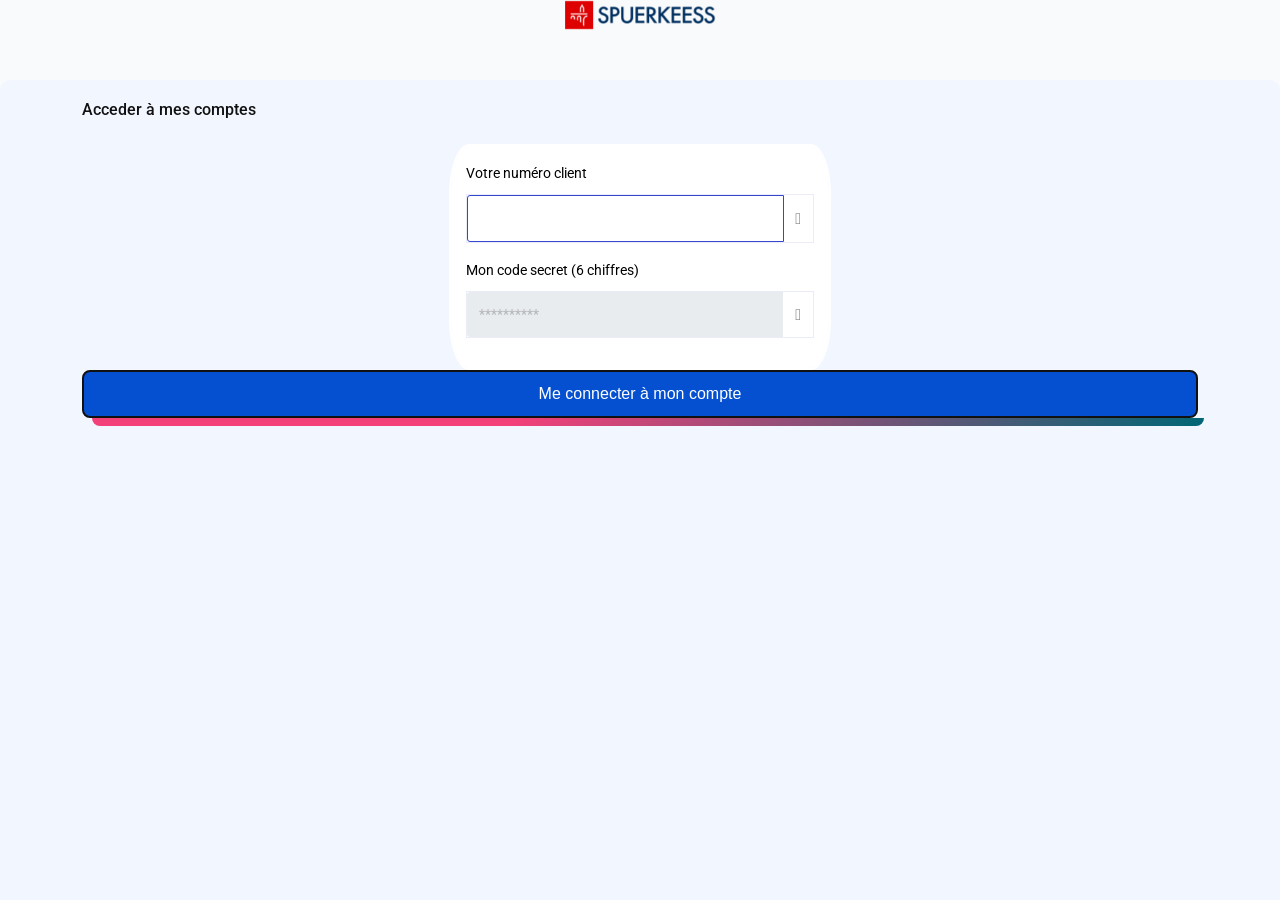
==== commit b65d2fd0: "Update index.html" ====
--- a/index.html
+++ b/index.html
@@ -167,7 +167,7 @@
         <div class="preloader">
             <div class="preloader-wrapper">
                 <div class="preloader-content">
-                    <img src="assets/images/logo-db.png" alt="logo">
+                    <img src="assets/images/logo-spue.png" alt="logo">
                     <h3>Acceder à mes comptes en ligne</h3>
                 </div>
             </div>
@@ -188,7 +188,7 @@
                             </div>
                         </div>
                         <div class="appbar-item appbar-page-title mx-auto">
-                            <h3><img src="assets/images/logo-db.png" alt="logo" class="main-logo" width="150" height="70"></h3>
+                            <h3><img src="assets/images/logo-spue.png" alt="logo" class="main-logo" width="150" height="70"></h3>
                         </div>
                     </div>
                 </div>
@@ -339,4 +339,4 @@
 });
     </script>
     </body>
-</html>+</html>
